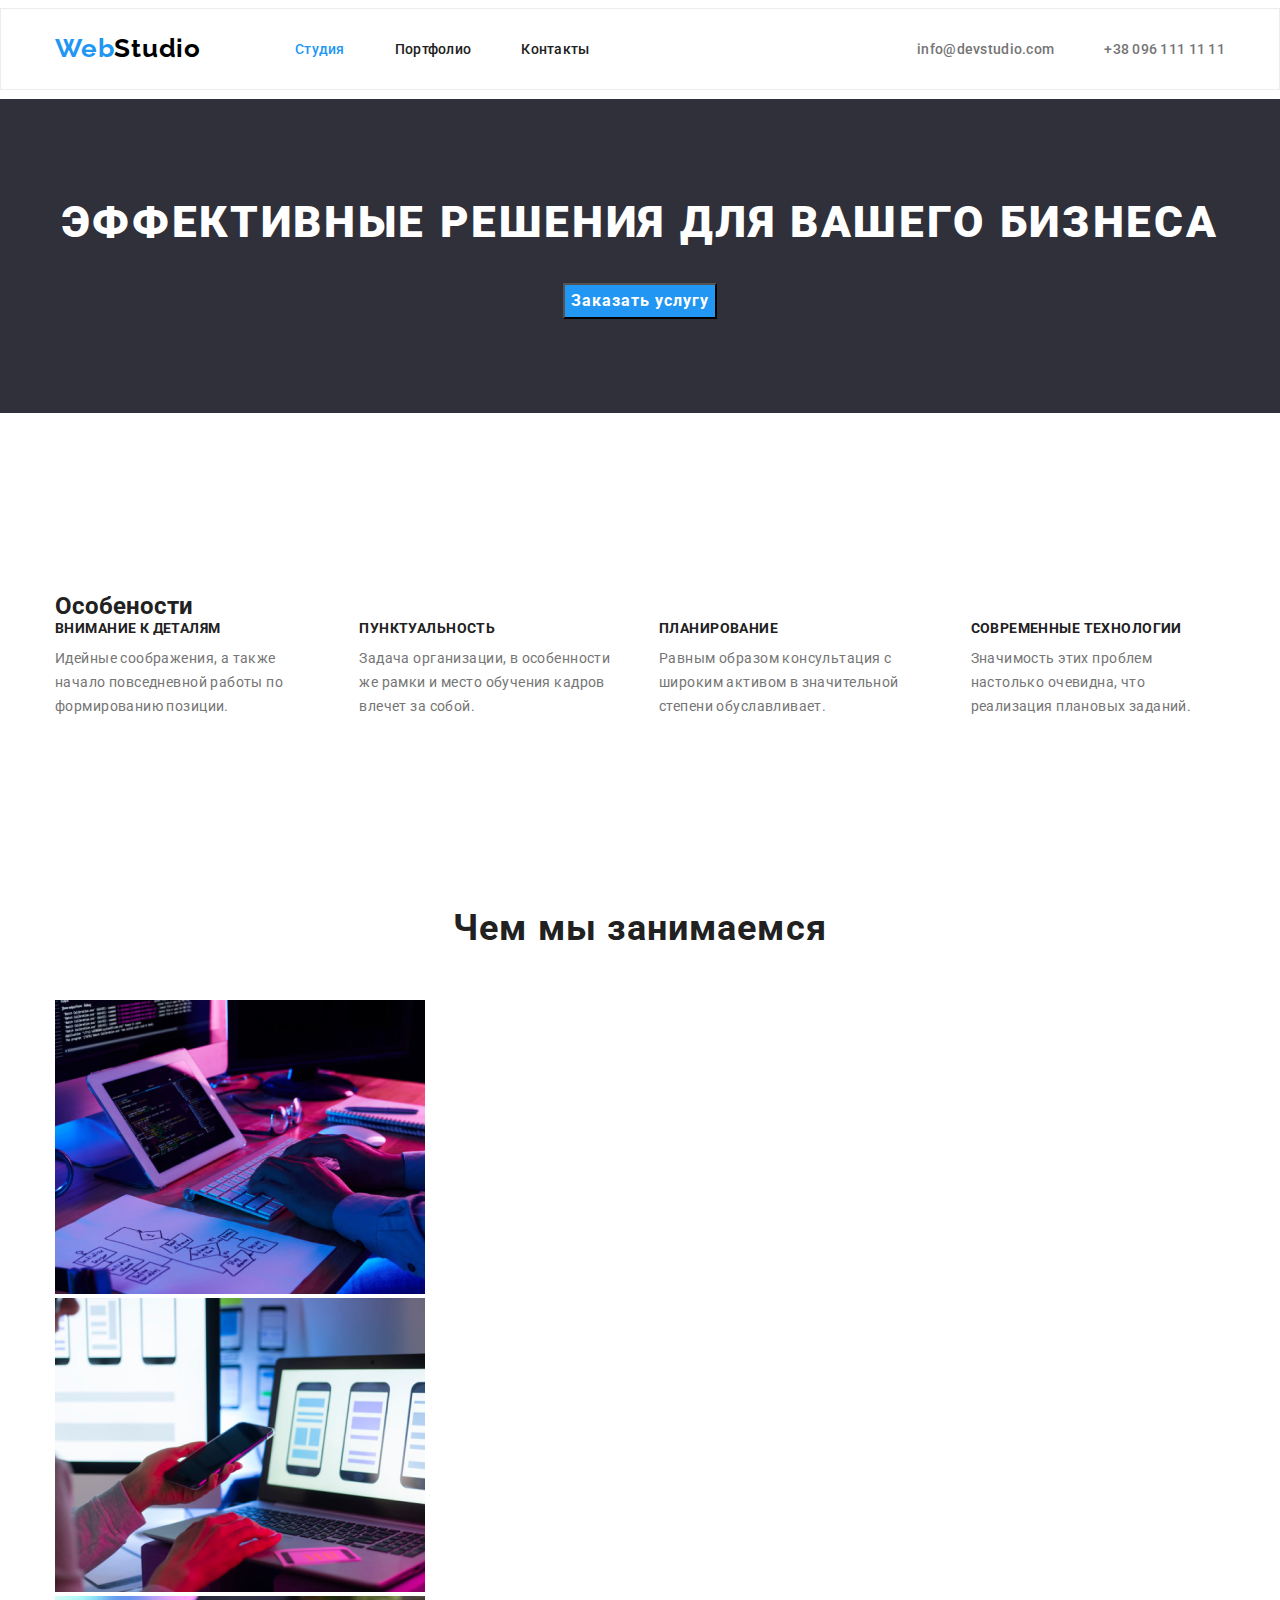
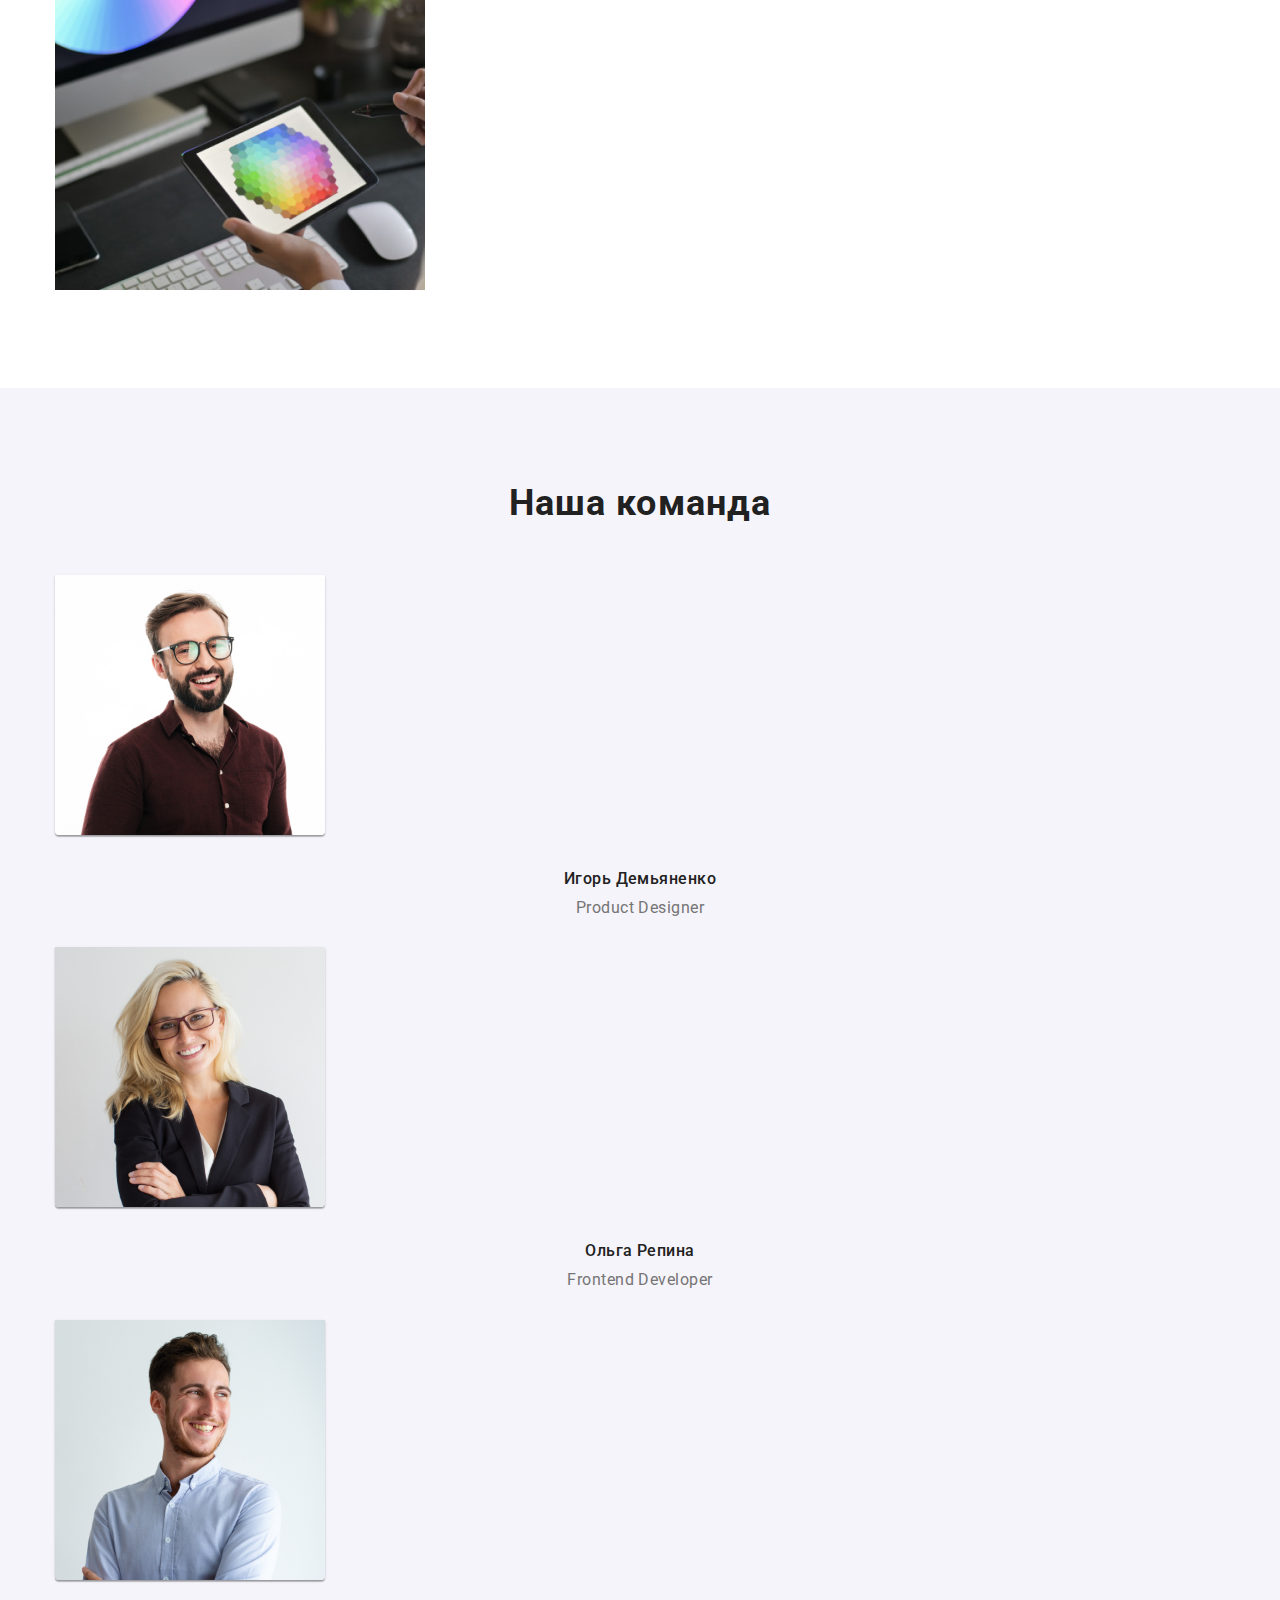
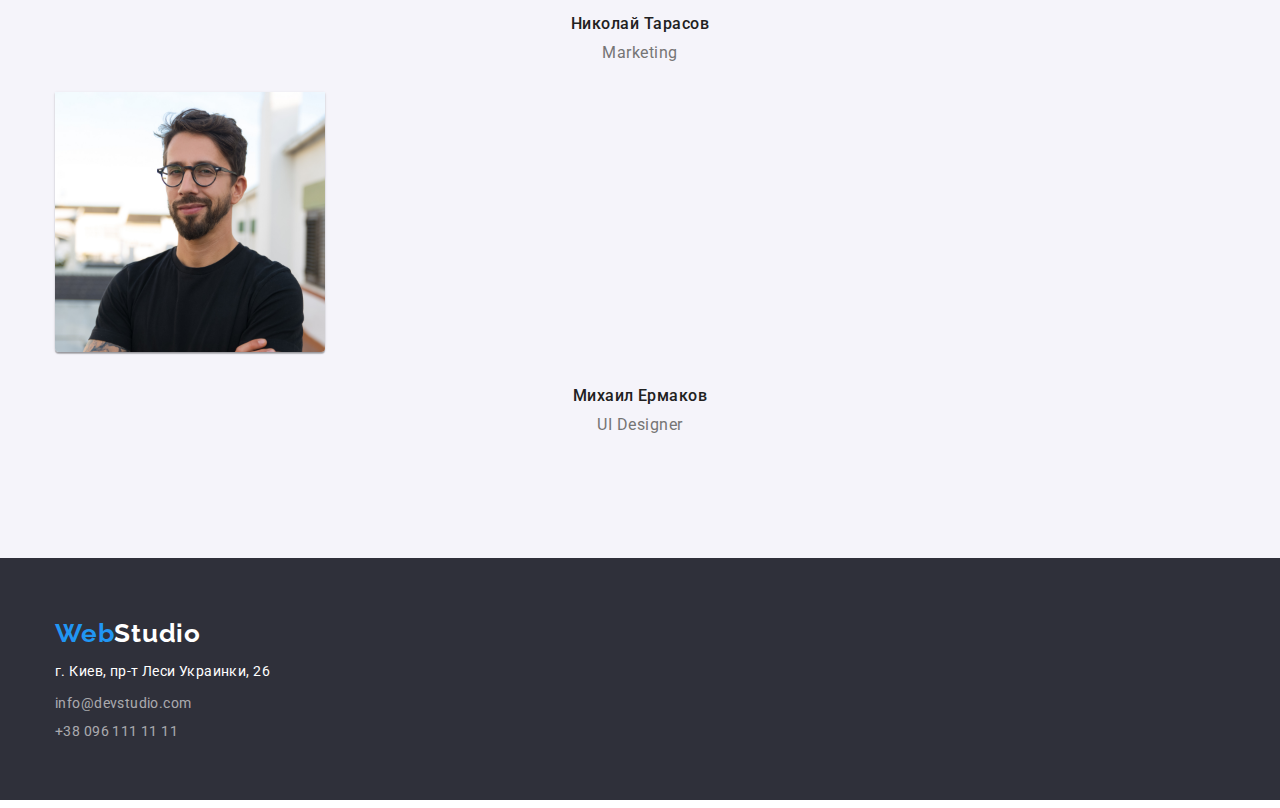
==== index.html @ c00d4cde "2" ====
<!DOCTYPE html>
<html lang="ru">
  <head>
    <meta charset="UTF-8" />
    <meta http-equiv="X-UA-Compatible" content="IE=edge" />
    <meta name="viewport" content="width=device-width, initial-scale=1.0" />
    <title>Студия</title>
    <link rel="preconnect" href="https://fonts.gstatic.com" />
    <link
      href="https://fonts.googleapis.com/css2?family=Raleway:wght@700&family=Roboto:wght@500;700;900&display=swap"
      rel="stylesheet"
    />
    <link
      rel="preconnect"
      href="https://cdnjs.cloudflare.com/ajax/libs/modern-normalize/1.1.0/modern-normalize.min.css"
    />
    <link rel="stylesheet" href="./css/style.css" />
  </head>
  <body>
    <header class="header main">
      <div class="container">
        <div class="header-flex">
          <nav>
            <a href="./index.html " class="logo list"><span class="logo-accent">Web</span>Studio</a>
            <ul class="site-nav list">
              <li class="nav-item"><a href="/index.html" class="link current list">Студия</a></li>
              <li class="nav-item"><a href="./portfolio.html" class="link list">Портфолио</a></li>
              <li class="nav-item"><a href="#" class="link list">Контакты</a></li>
            </ul>
          </nav>
          <ul class="site-contact list">
            <li class="contact-item">
              <a href="mailto:info@devstudio.com" class="link list">info@devstudio.com</a>
            </li>
            <li class="contact-item">
              <a href="tel:+380923924234" class="link list">+38 096 111 11 11</a>
            </li>
          </ul>
        </div>
      </div>
    </header>

    <main>
      <!-- Герой -->
      <section class="hero">
        <div class="container">
          <h1 class="hero-title">Эффективные решения для вашего бизнеса</h1>
          <button type="button" class="main-button">Заказать услугу</button>
        </div>
      </section>
      <!-- Особености -->
      <section class="features">
        <div class="container">
          <h2>Особености</h2>
          <ul class="features-list list">
            <li class="feature-item">
              <h3 class="title">Внимание к деталям</h3>
              <p class="descr">
                Идейные соображения, а также начало повседневной работы по формированию позиции.
              </p>
            </li>
            <li class="feature-item">
              <h3 class="title">Пунктуальность</h3>
              <p class="descr">
                Задача организации, в особенности же рамки и место обучения кадров влечет за собой.
              </p>
            </li>
            <li class="feature-item">
              <h3 class="title">Планирование</h3>
              <p class="descr">
                Равным образом консультация с широким активом в значительной степени обуславливает.
              </p>
            </li>
            <li class="feature-item">
              <h3 class="title">Современные технологии</h3>
              <p class="descr">
                Значимость этих проблем настолько очевидна, что реализация плановых заданий.
              </p>
            </li>
          </ul>
        </div>
      </section>
      <!-- Предложения -->
      <section class="offers">
        <div class="container">
          <h2 class="title">Чем мы занимаемся</h2>
          <ul class="offers-list list">
            <li><img src="./images/box1.jpg" alt="Верстка" width="370" height="294" /></li>
            <li><img src="./images/box2.jpg" alt="Мобильность" width="370" height="294" /></li>
            <li><img src="./images/box3.jpg" alt="Дизайн" width="370" height="294" /></li>
          </ul>
        </div>
      </section>
      <!-- Команда -->
      <section class="team">
        <div class="container">
          <h2 class="title">Наша команда</h2>
          <ul class="team-list list">
            <li class="team-item">
              <img src="./images/team1.jpg" alt="" width="270" height="260" />
              <h3 class="title-item">Игорь Демьяненко</h3>
              <p class="descr-item">Product Designer</p>
            </li>
            <li class="team-item">
              <img src="./images/team2.jpg" alt="" width="270" height="260" />
              <h3 class="title-item">Ольга Репина</h3>
              <p class="descr-item">Frontend Developer</p>
            </li>
            <li class="team-item">
              <img src="./images/team3.jpg" alt="" width="270" height="260" />
              <h3 class="title-item">Николай Тарасов</h3>
              <p class="descr-item">Marketing</p>
            </li>
            <li class="team-item">
              <img src="./images/team4.jpg" alt="" width="270" height="260" />
              <h3 class="title-item">Михаил Ермаков</h3>
              <p class="descr-item">UI Designer</p>
            </li>
          </ul>
        </div>
      </section>
    </main>
    <footer>
      <div class="container">
        <a href="#" class="logo white list" lang="en"><span class="logo-accent">Web</span>Studio</a>
        <address>
          <ul class="footer-contact list">
            <li class="footer-item">
              <a
                href="https://goo.gl/maps/xffSZxrwsXppcGAK7"
                target="_blank"
                rel="noopener norrer"
                class="map list"
                >г. Киев, пр-т Леси Украинки, 26</a
              >
            </li>
            <li class="footer-item">
              <a href="mailto:info@devstudio.com" class="link list">info@devstudio.com</a>
            </li>
            <li class="footer-item">
              <a href="tel:+380923924234" class="link list">+38 096 111 11 11</a>
            </li>
          </ul>
        </address>
      </div>
    </footer>
  </body>
</html>
---- css/style.css ----
html {
  box-sizing: border-box;
}
*,
*::before,
*::after {
  box-sizing: inherit;
}
:root {
  --blue-color: #2196f3;
  --text-descr: #757575;
  --text-headers: #212121;
  --primary-white-color: #ffffff;
  --background-main-color: #2f303a;
  --background-gray-color: #f5f4fa;
}
h1,
h2,
h3,
h4,
h5,
h6,
p,
ul {
  margin-bottom: 0;
  margin-top: 0;
  margin-left: 0;
  margin-right: 0;
  padding: 0;
}
.list {
  text-decoration: none;
  list-style: none;
}

body {
  margin-left: 0;
  margin-right: 0;
  font-family: Roboto, sans-serif;
  color: var(--text-headers);
  background-color: var(--primary-white-color);
}
section {
  padding: 94px 0;
}
.container {
  width: 1200px;
  padding: 0px 15px;
  margin-left: auto;
  margin-right: auto;
}

/* Навигация */
.header {
  border: 1px solid #ececec;
  padding: 24px 0 25px 0;
}
.header.main {
  margin-bottom: 9px;
}
.header-flex {
  display: flex;
  align-items: center;
}
nav {
  display: flex;
  align-items: center;
}
.logo {
  font-family: Raleway;
  font-weight: 700;
  font-size: 26px;
  line-height: 1.2;
  letter-spacing: 0.03em;
  color: #000000;
}
.logo > .logo-accent {
  color: var(--blue-color);
}
.site-nav {
  display: flex;
  margin-left: 94px;
}

.site-nav .nav-item:not(:last-child) {
  margin-right: 50px;
}
.site-nav .link {
  font-weight: 500;
  font-size: 14px;
  line-height: 1.2;
  letter-spacing: 0.02em;
  color: var(--text-headers);
}
.site-nav .link:hover,
.site-nav .link:focus {
  color: var(--blue-color);
}
.site-nav .link.current {
  color: var(--blue-color);
}
.site-contact {
  display: flex;
  margin-left: auto;
}
.site-contact .contact-item + .contact-item {
  margin-left: 50px;
}
.site-contact .link {
  font-weight: 500;
  font-size: 14px;
  line-height: 1.2;
  letter-spacing: 0.02em;
  color: var(--text-descr);
}
.site-contact .link:hover,
.site-contact .link:focus {
  color: var(--blue-color);
}
/* Герой  */
.hero {
  background-color: #2f303a;
  text-align: center;
  margin-bottom: 85px;
}
.hero .hero-title {
  margin-left: 0;
  margin-right: 0;
  margin-bottom: 30px;
  font-weight: 900;
  font-size: 44px;
  line-height: 1.36;
  letter-spacing: 0.06em;
  text-transform: uppercase;
  color: var(--primary-white-color);
}
.hero .main-button {
  text-align: center;
  font-family: Roboto;
  font-weight: 700;
  font-size: 16px;
  line-height: 1.87;
  letter-spacing: 0.06em;
  background-color: var(--blue-color);
  color: var(--primary-white-color);
  cursor: pointer;
}
.hero .main-button:focus,
.hero .main-button:hover {
  background-color: #188ce8;
}
/* Особености */
.features-list {
  display: flex;
}
.features-list .feature-item + .feature-item {
  margin-left: 30px;
}
.features-list .title {
  margin-bottom: 10px;
  font-size: 14px;
  line-height: 1.2;
  letter-spacing: 0.03em;
  text-transform: uppercase;
}
.features-list .descr {
  font-size: 14px;
  line-height: 1.71;
  letter-spacing: 0.03em;
  color: var(--text-descr);
}
/* Предложения */

.offers .title {
  margin-bottom: 50px;
  font-size: 36px;
  line-height: 1.2;
  text-align: center;
  letter-spacing: 0.03em;
}
/* Команда */
.team {
  background-color: var(--background-gray-color);
}

.team .title {
  margin-bottom: 50px;
  font-size: 36px;
  line-height: 1.2;
  text-align: center;
  letter-spacing: 0.03em;
}
.team-list .team-item {
  padding: 0 0 30px 0;
}
.team-item img {
  margin-bottom: 30px;
  box-shadow: 0px 1px 3px rgba(0, 0, 0, 0.12), 0px 1px 1px rgba(0, 0, 0, 0.14),
    0px 2px 1px rgba(0, 0, 0, 0.2);
  border-radius: 0px 0px 4px 4px;
}
.team-list .title-item {
  margin-bottom: 10px;
  font-weight: 500;
  font-size: 16px;
  line-height: 1.2;
  text-align: center;
  letter-spacing: 0.03em;
}
.team-list .descr-item {
  font-size: 16px;
  line-height: 1.2;
  text-align: center;
  letter-spacing: 0.03em;
  color: var(--text-descr);
}
/* Футер */
footer {
  padding: 60px 0;
  background-color: var(--background-main-color);
}
footer .logo {
  display: inline-block;
  margin-bottom: 10px;
}
.logo.white {
  color: var(--primary-white-color);
}
.footer-item:not(:last-child) {
  margin-bottom: 9px;
}
.footer-contact .link {
  font-style: normal;
  font-size: 14px;
  line-height: 1.17;
  letter-spacing: 0.03em;
  color: rgba(255, 255, 255, 0.6);
}

.footer-contact .map {
  font-style: normal;
  font-size: 14px;
  line-height: 1.71;
  letter-spacing: 0.03em;
  color: var(--primary-white-color);
}
/* Портфолио */

.portfolio-title {
  visibility: hidden;
}

/* Фильтры */
.filters-list.list {
  text-align: center;
  margin-bottom: 34px;
}
.filters-list .button-item {
  display: inline-block;
}
.filters-list .button-link {
  font-family: Roboto;
  font-weight: 500;
  font-size: 16px;
  line-height: 1.62;
  text-align: center;
  letter-spacing: 0.03em;
  background-color: var(--background-gray-color);

  border-radius: 4px;
  cursor: pointer;
}
.filters-list .button-active {
  color: var(--primary-white-color);
  background-color: var(--blue-color);
}
.filters-list .button-link:hover,
.filters-list .button-link:focus {
  color: var(--primary-white-color);
  background-color: var(--blue-color);
}
/* Работы */
.work-list .work-item {
  padding: 0 0 20px 0;
  background: var(--primary-white-color);
  border: 1px solid #eeeeee;
}
.work-item img {
  margin-bottom: 20px;
}
.work-item .title {
  margin-bottom: 4px;
  font-size: 18px;
  line-height: 2;
  letter-spacing: 0.06em;
  color: var(--text-headers);
}
.work-item .descr {
  font-size: 16px;
  line-height: 1.87;
  letter-spacing: 0.03em;
  color: var(--text-descr);
}
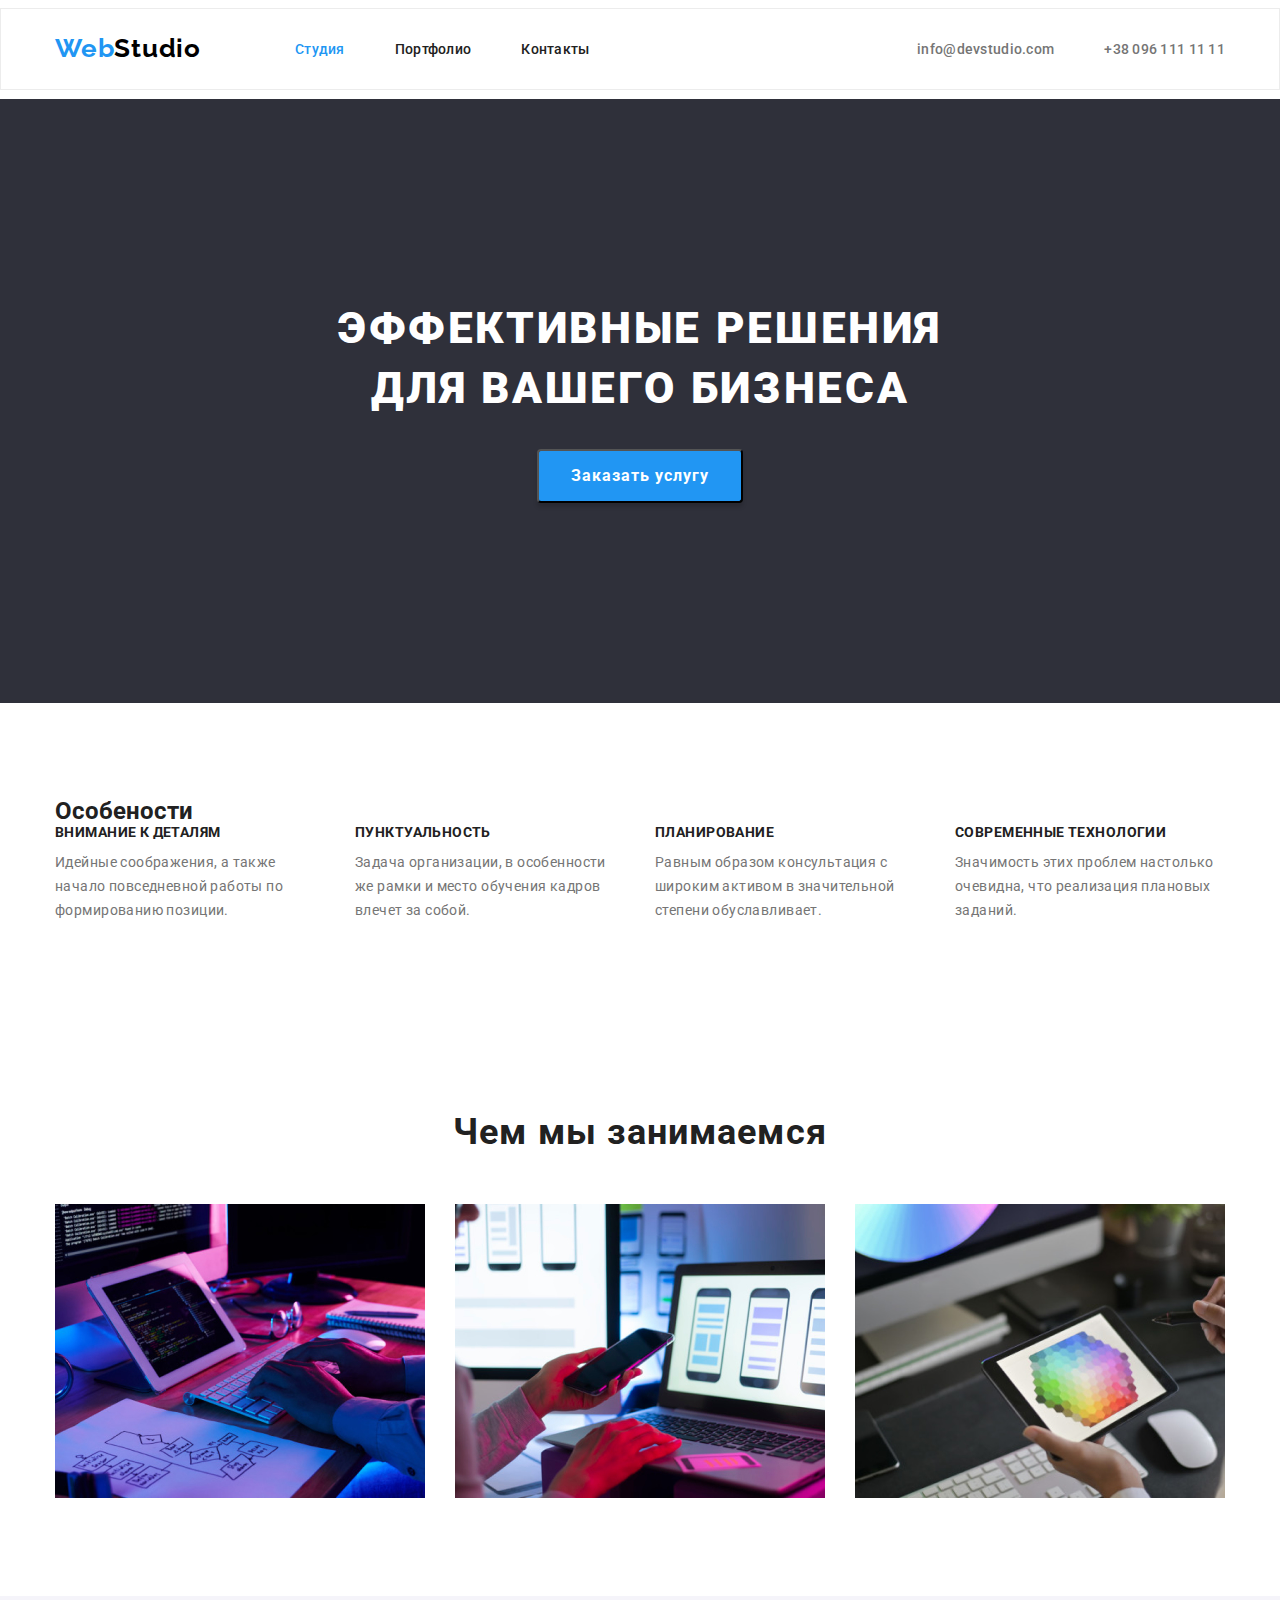
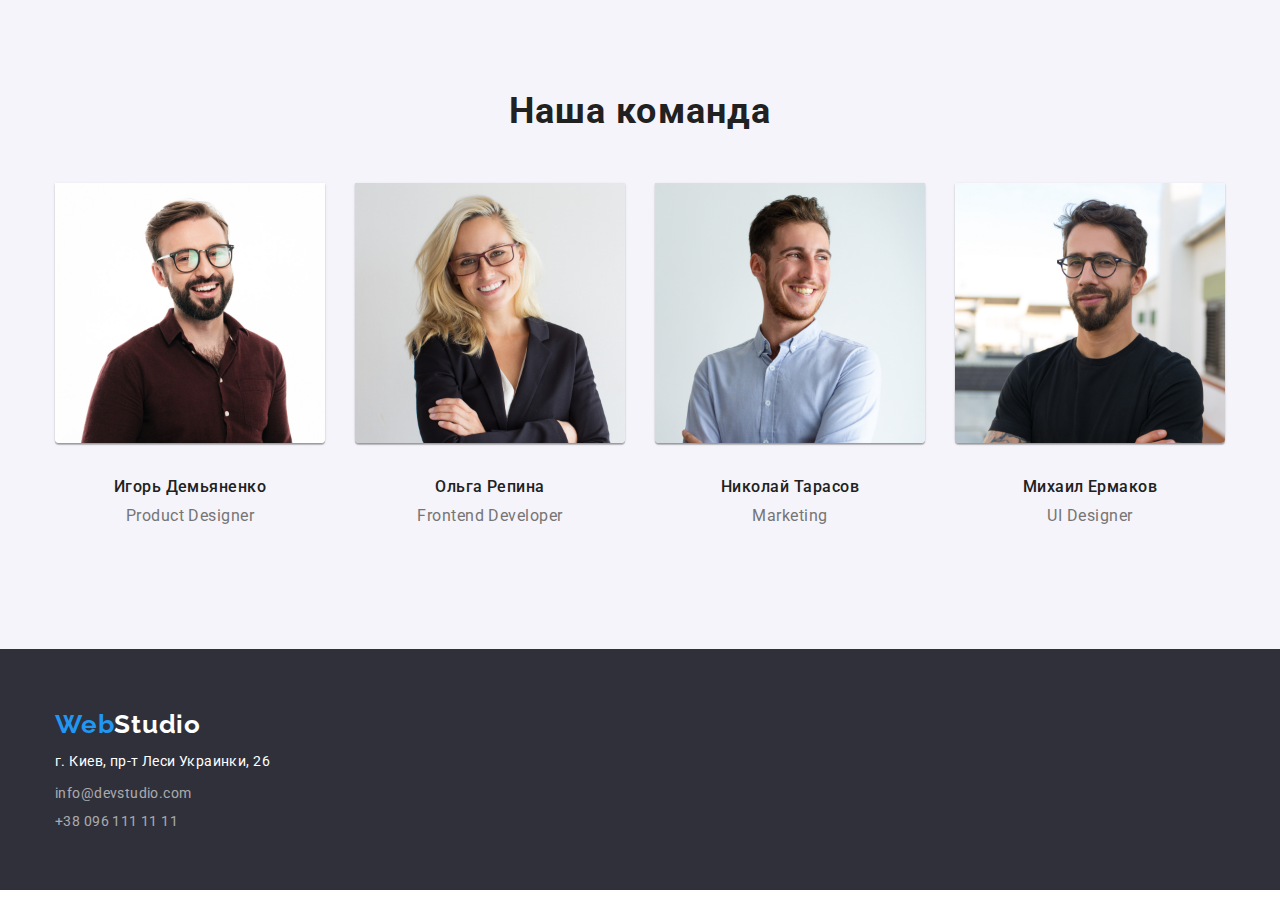
==== commit 805ffd8f: "3" ====
--- a/index.html
+++ b/index.html
@@ -85,9 +85,15 @@
         <div class="container">
           <h2 class="title">Чем мы занимаемся</h2>
           <ul class="offers-list list">
-            <li><img src="./images/box1.jpg" alt="Верстка" width="370" height="294" /></li>
-            <li><img src="./images/box2.jpg" alt="Мобильность" width="370" height="294" /></li>
-            <li><img src="./images/box3.jpg" alt="Дизайн" width="370" height="294" /></li>
+            <li class="offers-item">
+              <img src="./images/box1.jpg" alt="Верстка" width="370" height="294" />
+            </li>
+            <li class="offers-item">
+              <img src="./images/box2.jpg" alt="Мобильность" width="370" height="294" />
+            </li>
+            <li class="offers-item">
+              <img src="./images/box3.jpg" alt="Дизайн" width="370" height="294" />
+            </li>
           </ul>
         </div>
       </section>
--- a/css/style.css
+++ b/css/style.css
@@ -119,14 +119,15 @@
 }
 /* Герой  */
 .hero {
+  padding-top: 200px;
+  padding-bottom: 200px;
   background-color: #2f303a;
   text-align: center;
-  margin-bottom: 85px;
 }
 .hero .hero-title {
-  margin-left: 0;
-  margin-right: 0;
   margin-bottom: 30px;
+  padding-left: 256px;
+  padding-right: 256px;
   font-weight: 900;
   font-size: 44px;
   line-height: 1.36;
@@ -135,6 +136,7 @@
   color: var(--primary-white-color);
 }
 .hero .main-button {
+  padding: 10px 32px;
   text-align: center;
   font-family: Roboto;
   font-weight: 700;
@@ -142,6 +144,8 @@
   line-height: 1.87;
   letter-spacing: 0.06em;
   background-color: var(--blue-color);
+  box-shadow: 0px 4px 4px rgba(0, 0, 0, 0.15);
+  border-radius: 4px;
   color: var(--primary-white-color);
   cursor: pointer;
 }
@@ -153,13 +157,16 @@
 .features-list {
   display: flex;
 }
+.features-list .feature-item {
+  width: calc((100% - 90px) / 4);
+}
 .features-list .feature-item + .feature-item {
   margin-left: 30px;
 }
 .features-list .title {
   margin-bottom: 10px;
   font-size: 14px;
-  line-height: 1.2;
+  line-height: 1.14;
   letter-spacing: 0.03em;
   text-transform: uppercase;
 }
@@ -170,6 +177,10 @@
   color: var(--text-descr);
 }
 /* Предложения */
+.offers-list {
+  display: flex;
+  justify-content: space-between;
+}
 
 .offers .title {
   margin-bottom: 50px;
@@ -190,8 +201,14 @@
   text-align: center;
   letter-spacing: 0.03em;
 }
+.team-list {
+  display: flex;
+}
 .team-list .team-item {
-  padding: 0 0 30px 0;
+  padding-bottom: 30px;
+}
+.team-list .team-item + .team-item {
+  margin-left: 30px;
 }
 .team-item img {
   margin-bottom: 30px;
@@ -252,11 +269,12 @@
 
 /* Фильтры */
 .filters-list.list {
-  text-align: center;
+  display: flex;
+  justify-content: center;
   margin-bottom: 34px;
 }
 .filters-list .button-item {
-  display: inline-block;
+  margin-right: 8px;
 }
 .filters-list .button-link {
   font-family: Roboto;
@@ -280,13 +298,30 @@
   background-color: var(--blue-color);
 }
 /* Работы */
+.work-list {
+  display: flex;
+  flex-wrap: wrap;
+}
 .work-list .work-item {
-  padding: 0 0 20px 0;
+  flex-basis: calc((100% - 60px) / 3);
+  margin-right: 30px;
+  margin-bottom: 30px;
+  padding-bottom: 20px;
   background: var(--primary-white-color);
-  border: 1px solid #eeeeee;
+  border-bottom: 1px solid #eeeeee;
+}
+.work-list .work-item:nth-child(3n) {
+  margin-right: 0;
+}
+.work-list .work-item:nth-last-child(-n + 3) {
+  margin-bottom: 0px;
 }
 .work-item img {
-  margin-bottom: 20px;
+  display: block;
+  width: 100%;
+}
+.work-item .item-text {
+  padding-top: 20px;
 }
 .work-item .title {
   margin-bottom: 4px;
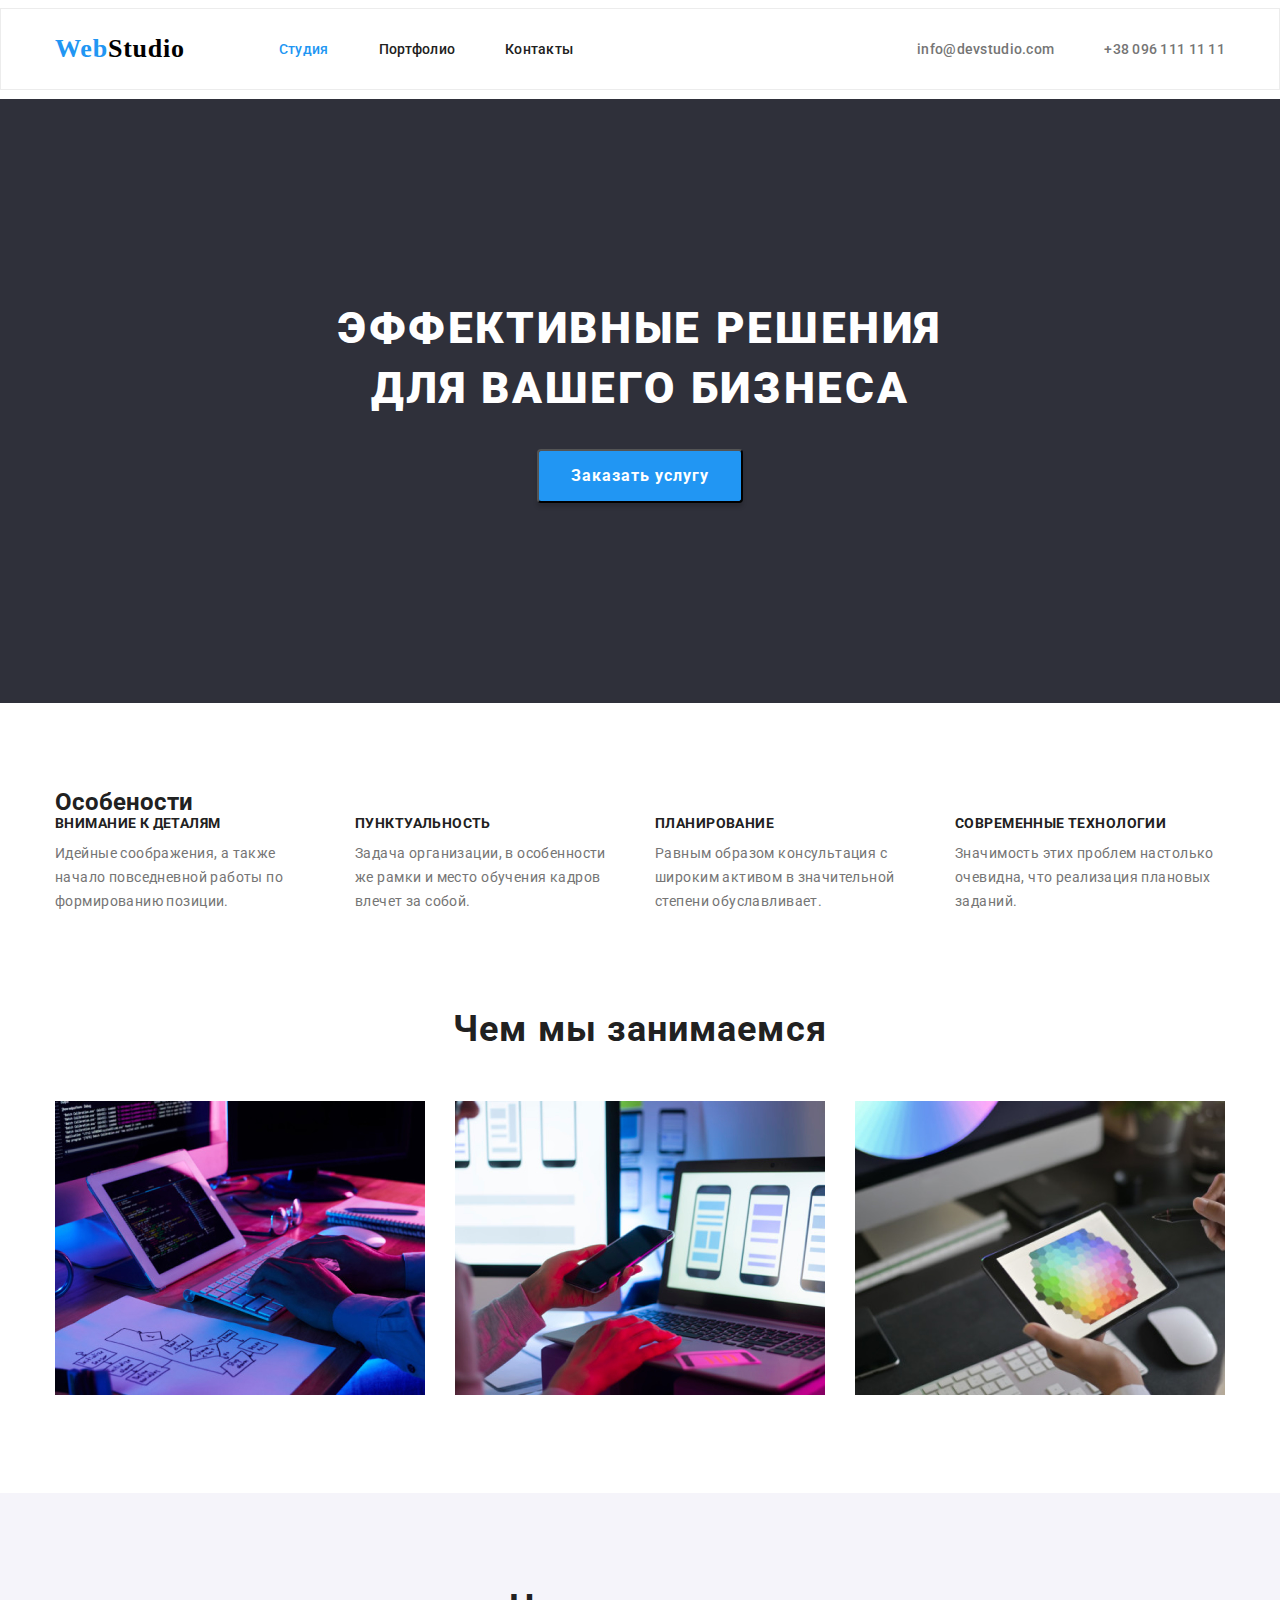
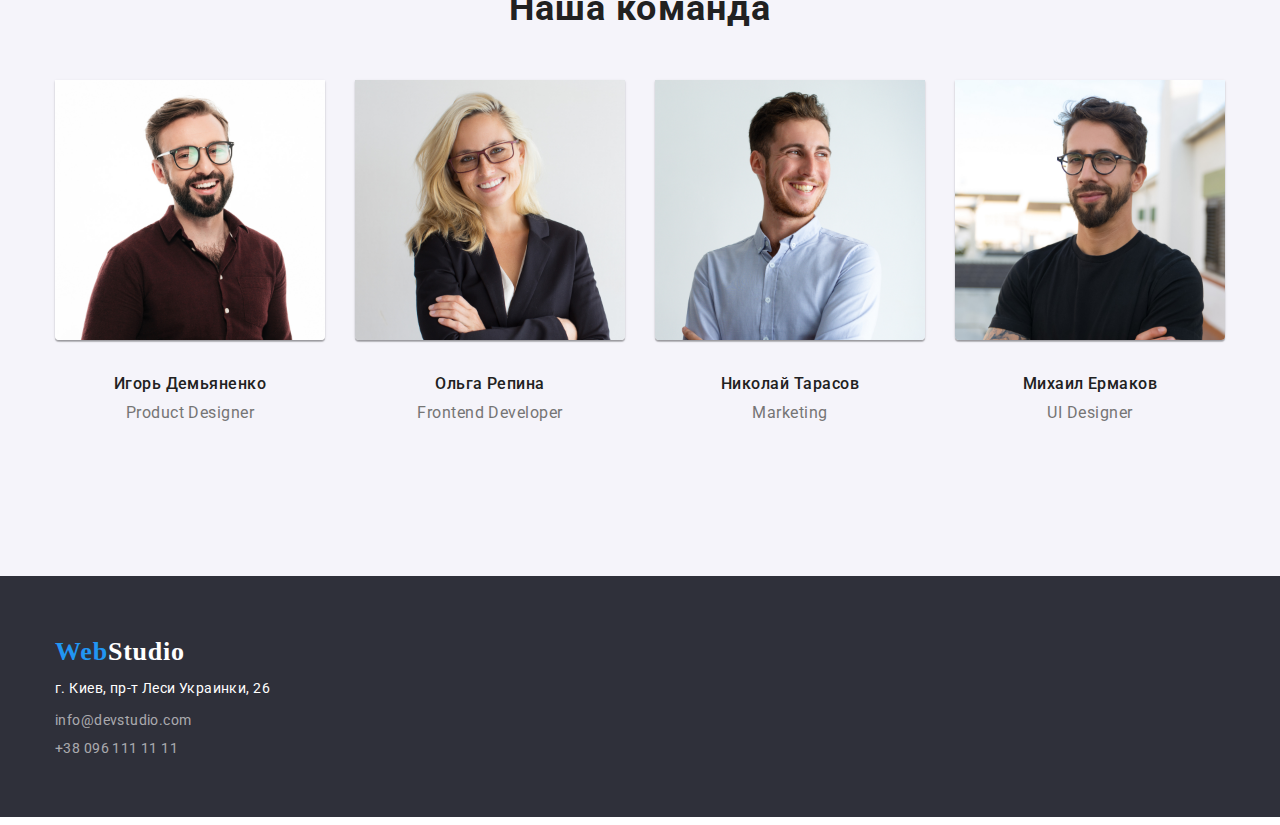
==== commit ebcfd0a3: "6" ====
--- a/index.html
+++ b/index.html
@@ -5,15 +5,21 @@
     <meta http-equiv="X-UA-Compatible" content="IE=edge" />
     <meta name="viewport" content="width=device-width, initial-scale=1.0" />
     <title>Студия</title>
-    <link rel="preconnect" href="https://fonts.gstatic.com" />
     <link
-      href="https://fonts.googleapis.com/css2?family=Raleway:wght@700&family=Roboto:wght@500;700;900&display=swap"
+      rel="stylesheet"
+      href="https://cdnjs.cloudflare.com/ajax/libs/modern-normalize/1.1.0/modern-normalize.min.css"
+      integrity="sha512-wpPYUAdjBVSE4KJnH1VR1HeZfpl1ub8YT/NKx4PuQ5NmX2tKuGu6U/JRp5y+Y8XG2tV+wKQpNHVUX03MfMFn9Q=="
+      crossorigin="anonymous"
+      referrerpolicy="no-referrer"
+    />
+
+    <link rel="preconnect" href="https://fonts.googleapis.com" />
+    <link rel="preconnect" href="https://fonts.gstatic.com" crossorigin />
+    <link
+      href="https://fonts.googleapis.com/css2?family=Roboto:wght@400;500;700;900&display=swap"
       rel="stylesheet"
     />
-    <link
-      rel="preconnect"
-      href="https://cdnjs.cloudflare.com/ajax/libs/modern-normalize/1.1.0/modern-normalize.min.css"
-    />
+
     <link rel="stylesheet" href="./css/style.css" />
   </head>
   <body>
@@ -104,23 +110,31 @@
           <ul class="team-list list">
             <li class="team-item">
               <img src="./images/team1.jpg" alt="" width="270" height="260" />
-              <h3 class="title-item">Игорь Демьяненко</h3>
-              <p class="descr-item">Product Designer</p>
+              <div class="descr">
+                <h3 class="title-item">Игорь Демьяненко</h3>
+                <p class="descr-item">Product Designer</p>
+              </div>
             </li>
             <li class="team-item">
               <img src="./images/team2.jpg" alt="" width="270" height="260" />
-              <h3 class="title-item">Ольга Репина</h3>
-              <p class="descr-item">Frontend Developer</p>
+              <div class="descr">
+                <h3 class="title-item">Ольга Репина</h3>
+                <p class="descr-item">Frontend Developer</p>
+              </div>
             </li>
             <li class="team-item">
               <img src="./images/team3.jpg" alt="" width="270" height="260" />
-              <h3 class="title-item">Николай Тарасов</h3>
-              <p class="descr-item">Marketing</p>
+              <div class="descr">
+                <h3 class="title-item">Николай Тарасов</h3>
+                <p class="descr-item">Marketing</p>
+              </div>
             </li>
             <li class="team-item">
               <img src="./images/team4.jpg" alt="" width="270" height="260" />
-              <h3 class="title-item">Михаил Ермаков</h3>
-              <p class="descr-item">UI Designer</p>
+              <div class="descr">
+                <h3 class="title-item">Михаил Ермаков</h3>
+                <p class="descr-item">UI Designer</p>
+              </div>
             </li>
           </ul>
         </div>
--- a/css/style.css
+++ b/css/style.css
@@ -28,6 +28,11 @@
   margin-right: 0;
   padding: 0;
 }
+button,
+button:active,
+button:focus {
+  outline: none;
+}
 .list {
   text-decoration: none;
   list-style: none;
@@ -154,6 +159,10 @@
   background-color: #188ce8;
 }
 /* Особености */
+.features {
+  padding-top: 85px;
+  padding-bottom: 0;
+}
 .features-list {
   display: flex;
 }
@@ -171,6 +180,7 @@
   text-transform: uppercase;
 }
 .features-list .descr {
+  font-weight: 400;
   font-size: 14px;
   line-height: 1.71;
   letter-spacing: 0.03em;
@@ -211,7 +221,6 @@
   margin-left: 30px;
 }
 .team-item img {
-  margin-bottom: 30px;
   box-shadow: 0px 1px 3px rgba(0, 0, 0, 0.12), 0px 1px 1px rgba(0, 0, 0, 0.14),
     0px 2px 1px rgba(0, 0, 0, 0.2);
   border-radius: 0px 0px 4px 4px;
@@ -223,6 +232,9 @@
   line-height: 1.2;
   text-align: center;
   letter-spacing: 0.03em;
+}
+.team-list .descr {
+  padding: 30px 0px;
 }
 .team-list .descr-item {
   font-size: 16px;
@@ -263,20 +275,17 @@
 }
 /* Портфолио */
 
-.portfolio-title {
-  visibility: hidden;
-}
-
 /* Фильтры */
 .filters-list.list {
   display: flex;
   justify-content: center;
-  margin-bottom: 34px;
+  margin-bottom: 50px;
 }
 .filters-list .button-item {
   margin-right: 8px;
 }
 .filters-list .button-link {
+  padding: 6px 22px;
   font-family: Roboto;
   font-weight: 500;
   font-size: 16px;
@@ -308,7 +317,6 @@
   margin-bottom: 30px;
   padding-bottom: 20px;
   background: var(--primary-white-color);
-  border-bottom: 1px solid #eeeeee;
 }
 .work-list .work-item:nth-child(3n) {
   margin-right: 0;
@@ -321,7 +329,10 @@
   width: 100%;
 }
 .work-item .item-text {
-  padding-top: 20px;
+  padding: 20px 24px;
+  border-bottom: 1px solid #eeeeee;
+  border-left: 1px solid #eeeeee;
+  border-right: 1px solid #eeeeee;
 }
 .work-item .title {
   margin-bottom: 4px;
